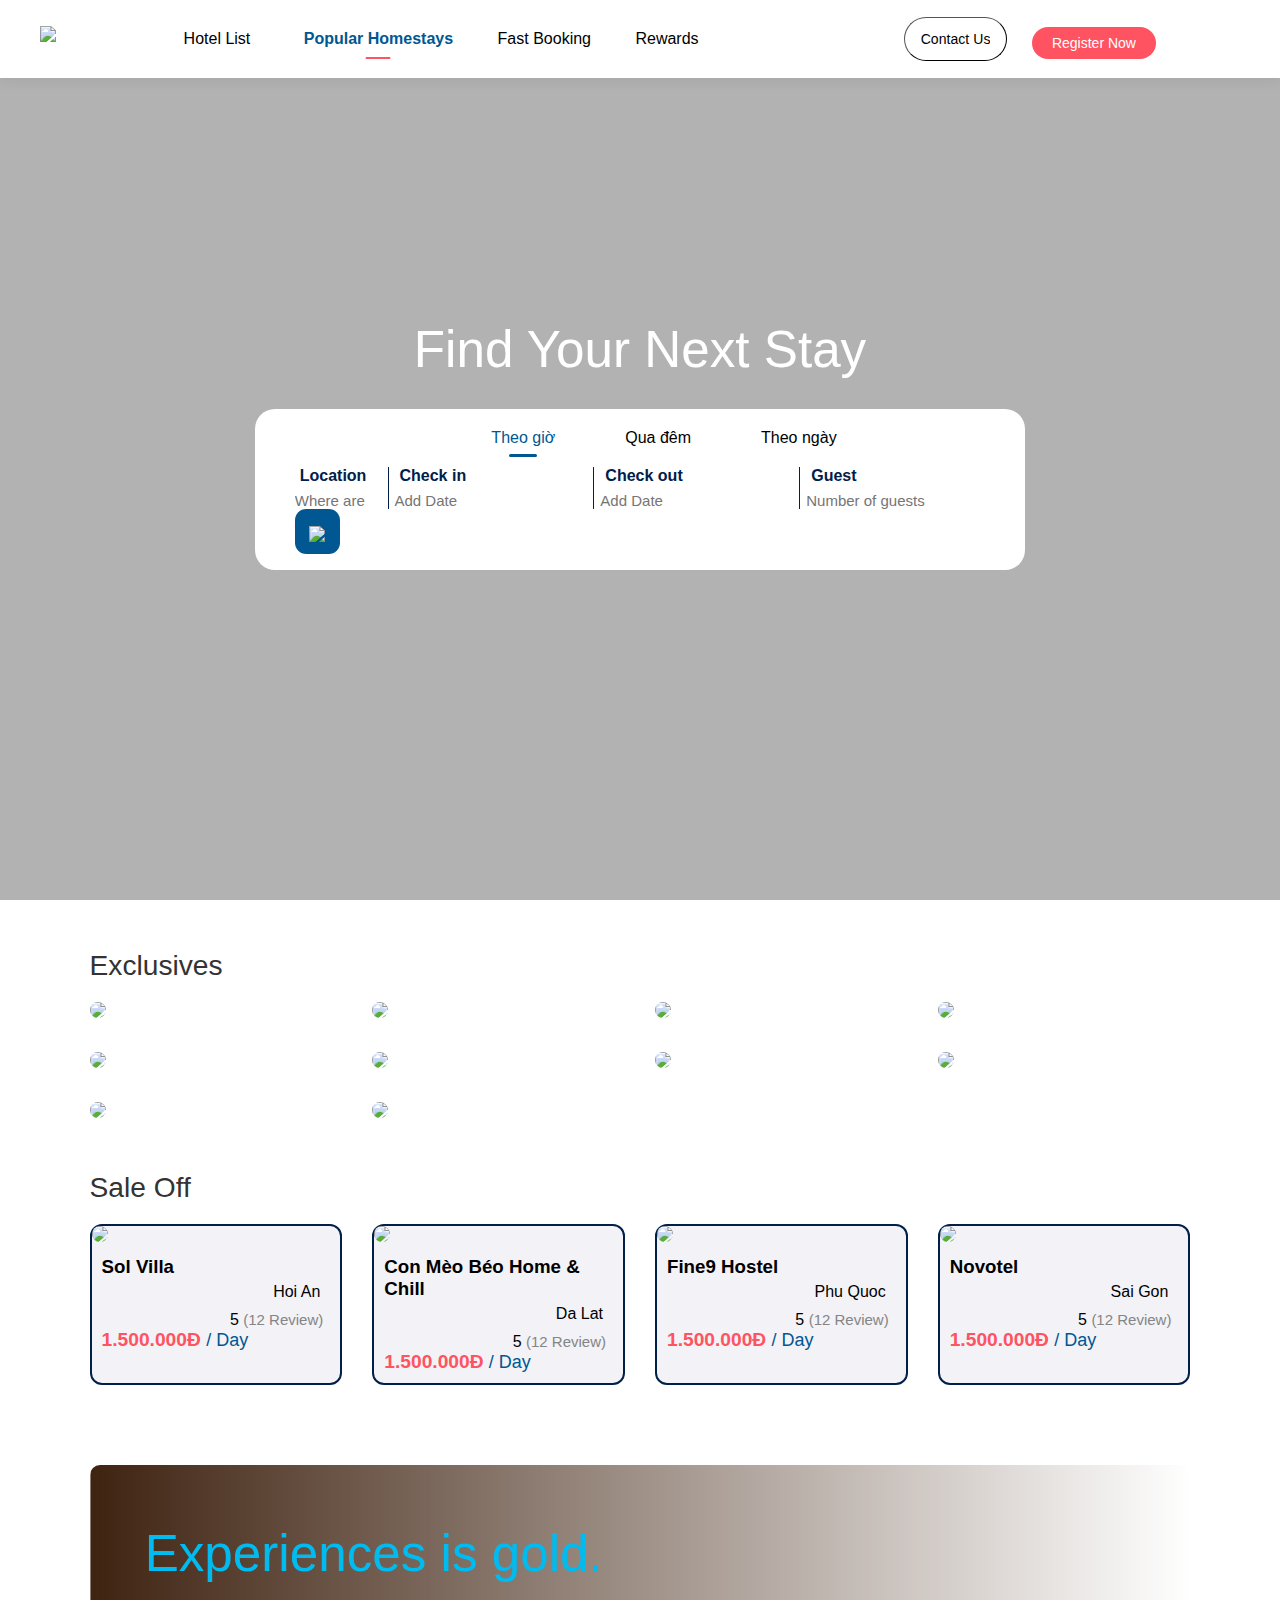
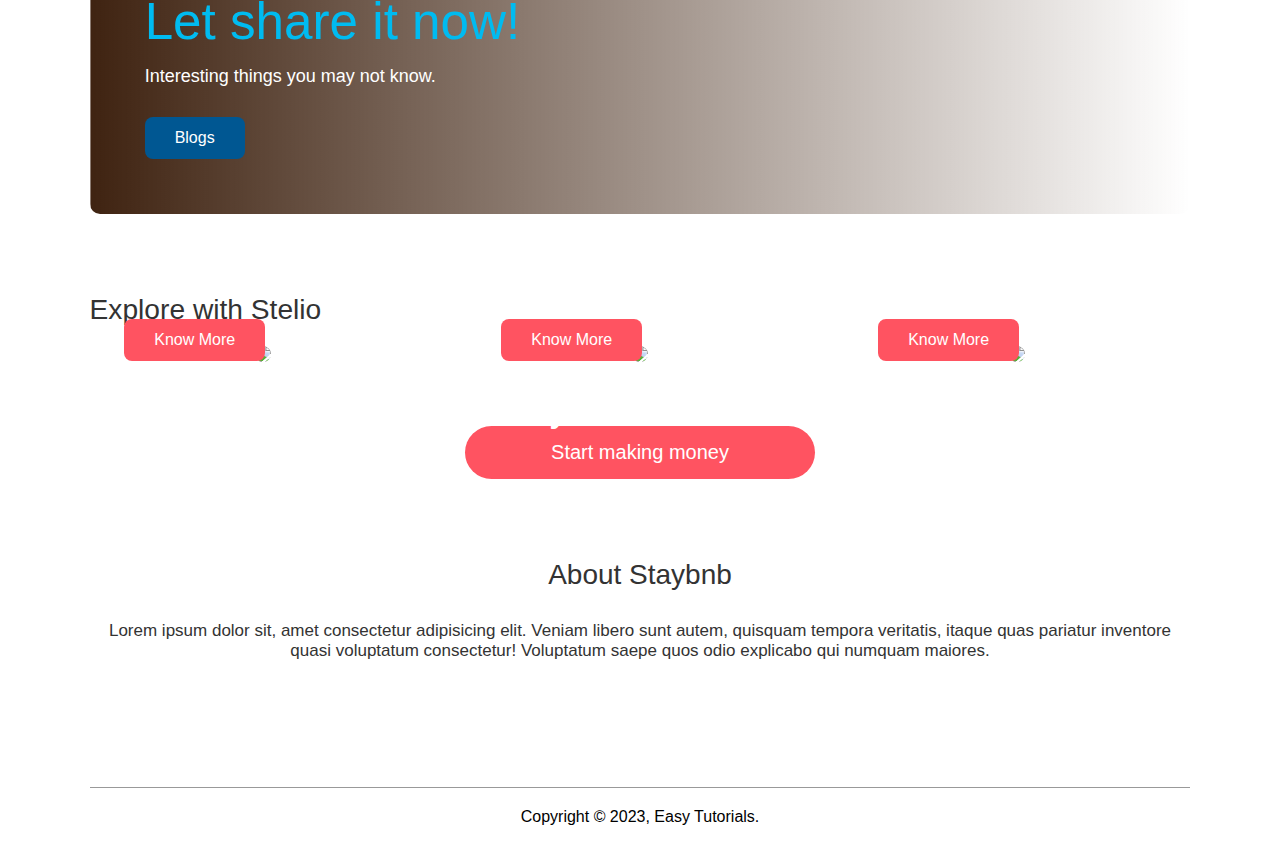
==== index.html @ e15ccc07 "Add fast and update" ====
<!DOCTYPE html>
<html>

<head>
    <meta name="viewport" content="width=device-width, initial-scale=1.0">
    <title>Stelio</title>
    <link rel="stylesheet" href="style.css">
    <script src="https://kit.fontawesome.com/17dae1f014.js" crossorigin="anonymous"></script>
</head>

<body>
    <div class="header">
        <nav id="navBar" class="navbar-white">
            <div class="header-left">
                <img src="images/logo.png" class="logo">
                <ul class="nav-links">
                    <div class="dropdown">
                        <button class="hotel-btn" type="button" onclick="listDropdown()">Hotel List
                            <i class="fa-sharp fa-solid fa-chevron-down"></i>
                        </button>
                        <div class="dropdown-hotel" id="listDropdown">
                            <a href="#">Stelio Room</a>
                            <a href="#">Best Price</a>
                            <a href="#">Great Deals</a>
                            <a href="#">New Hotels</a>
                            <a href="#">High Rate Hotels</a>
                        </div>
                    </div>
                    <li><a href="index.html" class="active">Popular Homestays</a></li>
                    <li><a href="fast.html">Fast Booking</a></li>
                    <li><a href="#">Rewards</a></li>
                </ul>
            </div>
            <div class="header-hidden">

            </div>
            <div class="header-right">
                <ul class="nav-btns">
                    <li></li>
                    <li><button class="bus-btn" type="button"><span class="bus-span">Contact Us</span></button></li>
                    <li><a href="#" class="register-btn">Register Now</a></li>
                    <li><i class="fas fa-bars" onclick="togglebtn()"></i></li>
                </ul>
            </div>
        </nav>

        <div class="container">
            <h1>Find Your Next Stay</h1>
            <div class="search-bar">
                <div class="tabs-nav-scroll">
                    <div class="tabs-nav">
                        <div id="tab-active-bar"></div>
                        <div class="tab-active-item" id="tab-hourly" onclick="Picktype(this)">
                            <i class="fa-solid fa-clock"></i>Theo giờ
                        </div>
                        <div class="tab-item" id="tab-overnight" onclick="Picktype(this)">
                            <i class="fa-regular fa-moon"></i>Qua đêm
                        </div>
                        <div class="tab-item" id="tab-daily" onclick="Picktype(this)">
                            <i class="fa-regular fa-calendar"></i>Theo ngày
                        </div>
                    </div>
                </div>
                <form>
                    <div class="infor" id="location-input">
                        <i class="fa-solid fa-location-dot"></i>
                        <label>Location</label>
                        <input class="locate-btn" list="locates" type="text" placeholder="Where are you going?"
                            onclick="locateDropdown()">
                    </div>
                    <div class="infor">
                        <i class="fa-solid fa-arrow-right-to-bracket"></i>
                        <label>Check in</label>
                        <input type="text" placeholder="Add Date">
                    </div>
                    <div class="infor">
                        <i class="fa-solid fa-arrow-right-from-bracket"></i>
                        <label>Check out</label>
                        <input type="text" placeholder="Add Date">
                    </div>
                    <div>
                        <i class="fa-solid fa-user-secret"></i>
                        <label>Guest</label>
                        <input class="number-people" type="value" placeholder="Number of guests">
                        <div class="number-box">
                            <li>
                                <div class="number-left">
                                    <p> Adult </p>
                                </div>
                                <div class="number-right adult">
                                    <i class="fas fa-minus adultMinus"></i>
                                    <span>0</span>
                                    <i class="fas fa-plus adultPlus"></i>
                                </div>
                            </li>
                            <li>
                                <div class="number-left">
                                    <p> Child </p>
                                </div>
                                <div class="number-right child">
                                    <i class="fas fa-minus childMinus"></i>
                                    <span>0</span>
                                    <i class="fas fa-plus childPlus"></i>
                                </div>
                            </li>
                            <li>
                                <div class="number-left">
                                    <p> Baby </p>
                                </div>
                                <div class="number-right baby">
                                    <i class="fas fa-minus babyMinus"></i>
                                    <span>0</span>
                                    <i class="fas fa-plus babyPlus"></i>
                                </div>
                            </li>
                        </div>
                    </div>
                    <button type="submit" formaction="listing.html"><img src="images/search.png"></button>
                </form>
                <datalist class="dropdown-locate" id="locates">
                    <option>Gần tôi</option>
                    <option>Hồ Chí Minh</option>
                    <option>Hà Nội</option>
                    <option>Đà Nẵng</option>
                    <option>Đà Lạt</option>
                </datalist>
            </div>
        </div>
    </div>
    <div class="container">
        <h2 class="sub-title">Exclusives</h2>
        <div class="exclusives">
            <div>
                <img src="images/image-1.png">
                <span>
                    <h3>Near you</h3>
                    <p>Start @ $250</p>
                </span>
            </div>
            <div>
                <img src="images/image-2.png">
                <span>
                    <h3>Hot</h3>
                    <p>Start @ $250</p>
                </span>
            </div>
            <div>
                <img src="images/image-3.png">
                <span>
                    <h3>Flash Sale</h3>
                    <p>Start @ $250</p>
                </span>
            </div>
            <div>
                <img src="images/image-4.png">
                <span>
                    <h3>Special Offer</h3>
                    <p>Start @ $250</p>
                </span>
            </div>
            <div>
                <img src="images/image-5.png">
                <span>
                    <h3>New</h3>
                    <p>Start @ $250</p>
                </span>
            </div>
            <div>
                <img src="images/image-6.png">
                <span>
                    <h3>Couple Hotels</h3>
                    <p>Start @ $250</p>
                </span>
            </div>
            <div>
                <img src="images/image-7.png">
                <span>
                    <h3>Travel Hotels</h3>
                    <p>Start @ $250</p>
                </span>
            </div>
            <div>
                <img src="images/image-8.png">
                <span>
                    <h3>Luxury</h3>
                    <p>Start @ $250</p>
                </span>
            </div>
            <div>
                <img src="images/image-9.png">
                <span>
                    <h3>Hostel</h3>
                    <p>Start @ $250</p>
                </span>
            </div>
            <div>
                <img src="images/image-10.png">
                <span>
                    <h3>Motel</h3>
                    <p>Start @ $250</p>
                </span>
            </div>
        </div>
        <h2 class="sub-title">Sale Off</h2>
        <div class="saleoff">
            <div class="sale-item">
                <img src="images/villa.png">
                <h3>Sol Villa</h3>
                <div class="addr-item">
                    <p>Hoi An</p>
                    <i class="fa-solid fa-location-dot icon-address"></i>
                </div>
                <div class="rate-item">
                    <p>5 <span style="color: #858585; font-size: 15px;">(12 Review)</span></p>
                    <i class="fa-solid fa-star icon-rating"></i>
                </div>
                <div class="price-item">
                    <p>1.500.000Đ <i class="fa-solid fa-money-bill"></i> <span> / Day</span></p>
                </div>
            </div>
            <div class="sale-item">
                <img src="images/homestay.png">
                <h3>Con Mèo Béo Home & Chill</h3>
                <div class="addr-item">
                    <p>Da Lat</p>
                    <i class="fa-solid fa-location-dot icon-address"></i>
                </div>
                <div class="rate-item">
                    <p>5 <span style="color: #858585; font-size: 15px;">(12 Review)</span></p>
                    <i class="fa-solid fa-star icon-rating"></i>
                </div>
                <div class="price-item">
                    <p>1.500.000Đ <i class="fa-solid fa-money-bill"></i> <span> / Day</span></p>
                </div>
            </div>
            <div class="sale-item">
                <img src="images/hostel.png">
                <h3>Fine9 Hostel</h3>
                <div class="addr-item">
                    <p>Phu Quoc</p>
                    <i class="fa-solid fa-location-dot icon-address"></i>
                </div>
                <div class="rate-item">
                    <p>5 <span style="color: #858585; font-size: 15px;">(12 Review)</span></p>
                    <i class="fa-solid fa-star icon-rating"></i>
                </div>
                <div class="price-item">
                    <p>1.500.000Đ <i class="fa-solid fa-money-bill"></i> <span> / Day</span></p>
                </div>
            </div>
            <div class="sale-item">
                <img src="images/novotel.png">
                <h3>Novotel</h3>
                <div class="addr-item">
                    <p>Sai Gon</p>
                    <i class="fa-solid fa-location-dot icon-address"></i>
                </div>
                <div class="rate-item">
                    <p>5 <span style="color: #858585; font-size: 15px;">(12 Review)</span></p>
                    <i class="fa-solid fa-star icon-rating"></i>
                </div>
                <div class="price-item">
                    <p>1.500.000Đ <i class="fa-solid fa-money-bill"></i> <span> / Day</span></p>
                </div>
            </div>
        </div>

        <div class="cta">
            <h3>Experiences is gold.<br>Let share it now!</h3>
            <p>Interesting things you may not know.</p>
            <a href="#" class="cta-btn">Blogs</a>
        </div>

        <h2 class="sub-title">Explore with Stelio</h2>
        <div class="stories">
            <div>
                <img src="images/explore-1.jpg"></img>
                <p><b>Best price for tonight</b></p>
                <a href="#" class="exp-btn">Know More</a>
            </div>
            <div>
                <img src="images/explore-2.jpg"></img>
                <p><b>Lots of great deals for you</b></p>
                <a href="#" class="exp-btn">Know More</a>
            </div>
            <div>
                <img src="images/explore-3.jpg"></img>
                <p><b>Have the best stays for each of your destinations</b></p>
                <a href="#" class="exp-btn">Know More</a>
            </div>
        </div>
        <a href="#" class="start-btn">Start making money</a>

        <div class="about-msg">
            <h2>About Staybnb</h2>
            <p>Lorem ipsum dolor sit, amet consectetur adipisicing elit. Veniam libero sunt autem, quisquam tempora
                veritatis, itaque quas pariatur inventore quasi voluptatum consectetur! Voluptatum saepe quos odio
                explicabo qui numquam maiores.</p>
        </div>

        <div class="footer">
            <a href="https://facebook.com"><i class="fa-brands fa-facebook-f"></i></a>
            <a href="https://youtube.com"><i class="fa-brands fa-youtube"></i></a>
            <a href="https://twitter.com"><i class="fa-brands fa-twitter"></i></a>
            <a href="https://linkedin.com"><i class="fa-brands fa-linkedin-in"></i></a>
            <a href="https://instagram.com"><i class="fa-brands fa-instagram"></i></a>
            <hr>
            <p>Copyright © 2023, Easy Tutorials.</p>
        </div>
    </div>
    <script>
        var navBar = document.getElementById("navBar");
        function togglebtn() {
            navBar.classList.toggle("hidemenu");
        }

        function listDropdown() {
            document.getElementById("listDropdown").classList.toggle("show");
        }
        window.addEventListener("click", function (e) {
            if (!e.target.matches('.hotel-btn')) {
                var dropdowns = document.getElementsByClassName("dropdown-hotel");
                var i;
                for (i = 0; i < dropdowns.length; i++) {
                    var openDropdown = dropdowns[i];
                    if (openDropdown.classList.contains('show')) {
                        openDropdown.classList.remove('show');
                    }
                }
            }
            event.stopPropagation();
        })

        function locateDropdown() {
            document.getElementById("locates").style.display = "block";
        }
        window.addEventListener("click", function closePeo(e) {
            if (!e.target.matches('.locate-btn')) {
                var dropdowns = document.getElementById("locates");
                if (dropdowns.style.display === 'block')
                    dropdowns.style.display = 'None';
                e.stopPropagation();
            }
        })
        var check = false
        function Picktype(anchor) {
            var icon = anchor.querySelector("i");
            var line = document.getElementById("tab-active-bar");
            const items = document.querySelectorAll(".tab-active-item");
            if (anchor.className == "tab-item") {
                icon.classList.replace("fa-regular", "fa-solid");
                anchor.className = "tab-active-item";
                for (const item of items) {
                    item.classList.add("tab-item");
                    item.classList.remove("tab-active-item");
                    var icon = item.querySelector("i");
                    icon.classList.replace("fa-solid", "fa-regular");
                }
                if (anchor.id == "tab-hourly")
                    line.style.transform = "translateX(81px)";
                else if (anchor.id == "tab-overnight")
                    line.style.transform = "translateX(216px)";
                else
                    line.style.transform = "translateX(356px)";
            }
        }

        const inputNumber = document.querySelector(".number-people");
        const numberBox = document.querySelector(".number-box");
        inputNumber.addEventListener("click", function () {
            numberBox.classList.add("active");
        })
        // window.addEventListener("click", function (e) {
        //     // e.stopPropagation();
        //     // const numberBox = document.querySelector(".number-box");
        //     if (!inputNumber.classList.contains(e.target)) {
        //         numberBox.classList.add("active");
        //     }
        //     else {
        //         console.log(e.target);
        //         numberBox.classList.remove("active");
        //     }
        // })

        const adultPlus = document.querySelector(".adultPlus");
        const adultMinus = document.querySelector(".adultMinus");
        let adultValue = document.querySelector(".adult span");
        let i = 0

        adultPlus.addEventListener("click", function () {
            i++;
            adultValue.innerHTML = i;
            totalNumber();
        })
        adultMinus.addEventListener("click", function () {
            if (i <= 0) {
                i = 0;
            }
            else {
                i--;
                adultValue.innerHTML = i;
            }
            totalNumber();
        })

        const childPlus = document.querySelector(".childPlus");
        const childMinus = document.querySelector(".childMinus");
        let childValue = document.querySelector(".child span");
        let j = 0;

        childPlus.addEventListener("click", function () {
            j++;
            childValue.innerHTML = j;
            totalNumber();
        })
        childMinus.addEventListener("click", function () {
            if (j <= 0) {
                j = 0;
            }
            else {
                j--;
                childValue.innerHTML = j;
            }
            totalNumber();
        })

        const babyPlus = document.querySelector(".babyPlus");
        const babyMinus = document.querySelector(".babyMinus");
        let babyValue = document.querySelector(".baby span");
        let k = 0;

        babyPlus.addEventListener("click", function () {
            k++;
            babyValue.innerHTML = k;
            totalNumber();
        })
        babyMinus.addEventListener("click", function () {
            if (k <= 0) {
                k = 0;
            }
            else {
                k--;
                babyValue.innerHTML = k;
            }
            totalNumber();
        })

        function totalNumber() {
            total = i + j + k;
            inputNumber.value = total + " people";
        }

    </script>
    <script src="https://cdn.jsdelivr.net/npm/datalist-css/dist/datalist-css.min.js"></script>
</body>

</html>
---- style.css ----
* {
    margin: 0;
    padding: 0;
    box-sizing: border-box;
    font-family: 'poppins', sans-serif;
}

.header {
    min-height: 100vh;
    width: 100%;
    background-image: linear-gradient(rgba(0, 0, 0, 0.3), rgba(0, 0, 0, 0.3)), url(images/banner.png);
    background-size: cover;
    background-position: center;
}

nav {
    display: flex;
    align-items: center;
    justify-content: space-between;
    padding: 7px 7%;
}

.header-left {
    margin-left: -50px;
    align-items: center;
    display: flex;
}

.header-hidden {}

.header-right {}

.logo {
    width: 100px;
    cursor: pointer;
    padding-bottom: 10px;
    margin-right: 30px;
}

.nav-links li {
    list-style: none;
    display: inline-block;
    margin: 10px 20px;
}

.nav-links li a {
    text-decoration: none;
    color: #fff;
}

.nav-btns li {
    list-style: none;
    display: inline-block;
    margin: 10px;
}

.hotel-btn {
    cursor: pointer;
    border-width: 0;
    background-color: #fff;
    font-size: 16px;
    line-height: 20px;
    padding: 12px 14px;
}

.hotel-btn i {
    padding-left: 5px;
}

.hotel-btn:hover,
.hotel-btn:focus {
    color: #005792;
}


.dropdown {
    position: relative;
    display: inline-block;
    padding-right: 10px;
}

.dropdown-hotel {
    display: none;
    position: absolute;
    background-color: #fff;
    min-width: 180px;
    border-radius: 15px;
    overflow: auto;
    box-shadow: 0px 8px 16px 0px rgba(0, 0, 0, 0.2);
    z-index: 1;
    padding: 5px;
}

.dropdown-hotel a {
    color: black;
    padding: 12px 16px;
    text-decoration: none;
    display: block;
    margin-bottom: 5px;
}

.dropdown-hotel a:hover {
    background-color: #ddd;
    border-radius: 12px;
}

datalist {
    position: absolute;
    background-color: #fff;
    max-width: 375px;
    min-width: 125px;
    border-radius: 15px;
    overflow: auto;
    box-shadow: 0px 8px 16px 0px rgba(0, 0, 0, 0.2);
    z-index: 1;
    padding: 5px;
    margin-left: -5px;
}

datalist option {
    cursor: pointer;
    color: black;
    padding: 12px 16px;
    text-decoration: none;
    display: block;
    margin-bottom: 5px;
}

datalist option:hover {
    background-color: #ddd;
    border-radius: 12px;
}

.show {
    display: block;
}

.register-btn {
    background: #f2f2f7;
    color: #000;
    padding: 8px 20px;
    border-radius: 20px;
    text-decoration: none;
    font-size: 14px;
}

.bus-btn {
    background-color: #fff;
    height: 44px;
    font-size: 14px;
    padding: 12px 16px;
    text-decoration: none;
    border-radius: 35px;
    border-width: 0.01vw;
    letter-spacing: .004em;
    line-height: 17px;
    cursor: pointer;
}

.bus-span {
    overflow: hidden;
    display: -webkit-box;
    -webkit-box-orient: vertical;
    -webkit-line-clamp: 1;
}

.container {
    padding: 0 7%;
}

.header h1 {
    font-size: 4vw;
    font-weight: 500;
    color: #fff;
    text-align: center;
    padding-top: 22%;
}

.tabs-nav {
    cursor: pointer;
    display: flex;
    justify-content: center;
    position: relative;
}

#tab-active-bar {
    transform: translateX(81px);
    width: 28px;
    background-color: #005792;
    border-radius: 2px;
    bottom: -1px;
    height: 3px;
    left: 0;
    list-style: none;
    align-self: flex-end;
    transition: 0.4s ease-in-out;
}

.tab-item {
    margin: 10px 35px 10px 35px;
    display: inline-flex;
    flex-direction: column;
    align-items: center;
}

.tab-item:hover {
    color: #005792
}

.tab-item i {
    font-size: 22px;
    margin-bottom: 4px;
}

.tab-active-item {
    color: #005792;
    margin: 10px 35px 10px 35px;
    display: inline-flex;
    flex-direction: column;
    align-items: center;
}

.tab-active-item i {
    font-size: 22px;
    margin-bottom: 4px;
}

.search-bar {
    background: #fff;
    width: 70%;
    margin: 30px auto;
    padding: 6px 10px 6px 30px;
    border-radius: 20px;
}

.search-bar form {
    display: flex;
    align-items: center;
    flex-wrap: wrap;
    margin: 10px;
    justify-content: space-between;
}

.search-bar form .infor {
    border-right: 1px solid #00204A;
}

.search-bar form input {
    width: 100%;
    display: flex;
    border: 0;
    outline: none;
    background: transparent;
    padding-top: 7px;
    font-size: 15px;
}

.search-bar form button {
    background: #005792;
    width: 45px;
    height: 45px;
    border-radius: 25%;
    border: 0;
    outline: none;
    cursor: pointer;
}

.search-bar form button img {
    width: 20px;
    margin-top: 7px;
}

.search-bar form #location-input {
    flex: 0.84;
}

.search-bar form label {
    font-weight: 600;
    color: #00204A;
}

.search-bar form i {
    margin-right: 5px;
    color: #00204A;
}

.number-people {
    cursor: pointer;
}

.number-box {
    margin-top: 10px;
    padding: 5px 10px 0px 8px;
    position: absolute;
    background-color: #fff;
    min-width: 200px;
    border-radius: 15px;
    box-shadow: 0px 8px 16px 0px rgba(0, 0, 0, 0.2);
    display: none;
}

.number-box.active {
    position: absolute;
    display: block;
}

.number-box li {
    list-style: none;
    display: flex;
    justify-content: space-between;
    padding: 10px;
    height: 40px;
    align-items: center;
}

.number-box li i {
    position: relative !important;
    left: 0 !important;
    margin-right: 0 !important;
    cursor: pointer;
    color: #005792;
}

.number-left {
    width: 60%;
}

.number-right {
    width: 40%;
    display: flex;
    justify-content: space-between;
    text-align: center;

}

.sub-title {
    margin: 50px 0 20px;
    font-size: 2.2vw;
    font-weight: 500;
    color: #333;
}

.exclusives {
    display: grid;
    grid-template-columns: repeat(auto-fit, minmax(250px, 1fr));
    gap: 30px;
}

.exclusives div img {
    width: 100%;
    border-radius: 10px;
}

.exclusives div {
    position: relative;
}

.exclusives div span {
    position: absolute;
    top: 50%;
    left: 50%;
    transform: translate(-50%, -50%);
    text-align: center;
    color: #fff;

}

.saleoff {
    display: grid;
    grid-template-columns: repeat(auto-fit, minmax(200px, 1fr));
    gap: 30px;
    margin-bottom: 30px;
}

.saleoff .sale-item {
    background-color: #f2f2f7;
    border-radius: 12px;
    border: 2px solid #00204A;
}

.saleoff .sale-item p {
    margin-right: 10px;
}

.saleoff .sale-item h3 {
    margin-left: 10px;
}

.saleoff .addr-item {
    display: flex;
    justify-content: right;
    padding: 5px 10px 10px 0px;
}

.saleoff .sale-item .addr-item i {
    color: #858585;
}

.saleoff .sale-item .rate-item i {
    color: #00BBF0;
}

.saleoff .sale-item .price-item {
    font-weight: 700;
    color: #ff5361;
    font-size: larger;
    margin-left: 10px;
}

.saleoff .sale-item .price-item span {
    color: #005792;
    font-weight: lighter;
    font-size: 18px;
}

.sale-item .rate-item {
    display: flex;
    justify-content: right;
    padding-right: 7px;
}

.sale-item .price-item {
    display: flex;
    justify-content: left;
    padding-bottom: 10px;
}

.saleoff div img {
    width: 100%;
    border-radius: 10px;
}

.saleoff h3 {
    font-weight: 600;
    margin-top: 10px;
}

.cta {
    margin: 80px 0;
    background-image: linear-gradient(to right, #3f2311, transparent), url(images/banner-2.png);
    background-size: cover;
    background-position: center;
    border-radius: 10px;
    padding: 5%;
    color: #fff;
}

.cta h3 {
    color: #00BBF0;
    font-size: 4vw;
    line-height: 5.3vw;
    font-weight: 500;
}

.cta p {
    font-size: 18px;
    margin: 10px 0;
}

.cta-btn {
    background: #005792;
    color: #fff;
    text-decoration: none;
    padding: 12px 30px;
    border-radius: 8px;
    margin-top: 20px;
    display: inline-block;
}

.stories {
    display: grid;
    grid-template-columns: repeat(auto-fit, minmax(200px, 1fr));
    gap: 30px;
    margin-bottom: 30px;
}

.stories div {
    position: relative;
    text-align: center;
}

.stories div img {
    width: 100%;
    border-radius: 10px;
}

.stories p {
    text-align: left;
    width: 80%;
    position: absolute;
    top: 80%;
    left: 10%;
    /* transform: translate(-50%, -50%); */
    color: #fff;
    font-size: 30px;
}

.stories a {
    align-self: flex-start;
    text-align: left;
    position: absolute;
    bottom: 25%;
    left: 10%;
}

.exp-btn {
    background: #ff5361;
    color: #fff;
    text-decoration: none;
    padding: 12px 30px;
    border-radius: 8px;
    display: inline-block;
}

.start-btn {
    text-decoration: none;
    background: #ff5361;
    color: #fff;
    width: 80%;
    max-width: 350px;
    display: block;
    text-align: center;
    margin: 60px auto;
    padding: 15px;
    border-radius: 30px;
    font-size: 20px;
}

.about-msg {
    text-align: center;
    margin: 80px 0;
    color: #333;
    font-size: 17px;
}

.about-msg h2 {
    font-size: 28px;
    margin-bottom: 30px;
    font-weight: 500;

}

.footer {
    margin: 80px 0 10px;
    text-align: center;
}

.footer a {
    text-decoration: none;
    color: #999;
    font-size: 22px;
    margin: 0 10px;
}

.footer hr {
    background: #999;
    height: 1px;
    width: 100%;
    border: 0;
    margin: 20px 0;
}

.footer p {
    padding-bottom: 15px;
}

.active {
    position: relative;
}

.active::after {
    content: '';
    background: #fff;
    width: 25px;
    height: 2px;
    position: absolute;
    left: 50%;
    transform: translateX(-50%);
    bottom: -12px;
    border-radius: 2px;
}

nav .fa-bars {
    display: none;
}

@media only screen and (max-width: 700px) {
    .logo {
        position: fixed;
        top: 4%;
        left: 7%;
    }

    nav {
        position: fixed;
        top: 0;
        z-index: 100;
        display: inline-block;
        width: 100%;
        padding: 100px 7% 0;
        background: #000;
        text-align: right;
        max-height: 100px;
        overflow: hidden;
        transition: max-height 0.5s;
    }

    nav .nav-links li {
        margin: 10px 0;
        display: block;
    }

    .register-btn {
        margin: 15px 0 30px;
        display: inline-block;
    }

    nav .fa-bars {
        display: block;
        position: fixed;
        top: 4%;
        right: 7%;
        color: #fff;
        font-size: 28px;
    }

    .active::after {
        left: -40px;
        transform: translateX(0, 50%);
        bottom: 50%;
    }

    .hidemenu {
        max-height: 300px;
    }

    .header h1 {
        padding-top: 200px;
        font-size: 7vw;
    }

    .search-bar {
        width: 90%;
        margin: 30px auto;
        padding: 20px 10px 30px;
        border-radius: 5px;
        position: relative;
    }

    .search-bar form {
        display: block;
    }

    .search-bar form input {
        border-bottom: 1px solid #ddd;
        width: 100%;
        margin-bottom: 10px;
        margin-top: 10px;
        padding-bottom: 10px;
    }

    .search-bar form button {
        position: absolute;
        bottom: 0;
        left: 50%;
        transform: translate(-50%, 50%);
    }

    .sub-title {
        font-size: 6vw;
    }

    .cta {
        padding: 15% 5%;
    }

    .cta h3 {
        font-size: 7vw;
        line-height: 8vw;
    }

    .cta p {
        font-size: 14px;
    }

    .cta-btn {
        padding: 6px 15px;
        border-radius: 4px;
        margin-top: 10px;
        font-size: 14;
    }

    .stories p {
        font-size: 22px;
    }

    .about-msg {
        font-size: 15px;
    }
}

/* ----------listing page--------- */
.navbar-white {
    background: #fff;
    box-shadow: 0 5px 10px rgba(0, 0, 0, 0.05);
}

.navbar-white .nav-links li a {
    color: #000;
}

.navbar-white .nav-links li .active {
    color: #005792;
    font-weight: 550;
}

.navbar-white .nav-links li a:hover {
    color: #005792;
}

.navbar-white .register-btn {
    background: #ff5361;
    color: #fff;
}

nav.navbar-white .fa-bars {
    color: #000;
}

.navbar-white .active::after {
    background: #ff5361;
}

.list-container {
    margin-top: 50px;
    display: flex;
    flex-wrap: wrap;
    justify-content: space-between;
}

.left-col {
    flex-basis: 70%;
}

.right-col {
    flex-basis: 25%;
}

.left-col h1 {
    color: #333;
    font-weight: 600;
    margin-bottom: 30px;
}

.house {
    cursor: pointer;
    display: flex;
    justify-content: space-between;
    flex-wrap: wrap;
    padding: 30px 0;
    border-top: 1px solid #ccc;
}

.house-img {
    flex-basis: 40%;
}

.house-info {
    flex-basis: 58%;
    color: #555;
}

.house-img img {
    width: 100%;
    border-radius: 12px;
}

.house-info h3 {
    font-weight: 600;
    color: #333;
    font-size: 22px;
    margin: 4px 0;
}

.house-info i {
    color: #ff5361;
    font-size: 18px;
    margin: 10px 1px;
}

.house-price {
    text-align: right;
}

.house-price h4 {
    font-size: 20px;
}

.house-price h4 span {
    font-size: 16px;
    font-weight: 500;
}

.sidebar {
    border: 1px solid #999;
    padding: 20px 30px;
    margin-top: 30px;
}

.sidebar h2 {
    text-align: center;
    font-weight: 500;
}

.sidebar h3 {
    font-weight: 500;
    margin: 20px 0 10px;
}

.filter {
    display: flex;
    align-items: center;
    color: #555;
    margin-bottom: 10px;
}

.filter p {
    flex: 1;
}

.filter input {
    margin-right: 15px;
    cursor: pointer;
}

.sidebar-link {
    text-align: right;
    margin: 20px 0;
}

.sidebar-link a {
    text-decoration: none;
}

.pagination {
    display: flex;
    align-items: center;
    justify-content: center;
    margin: 40px 0;
}

.pagination img {
    width: 15px;
    margin: 10px 20px;
}

.right-arrow {
    transform: rotate(180deg);
}

.pagination span {
    margin: 10px 8px;
    width: 40px;
    height: 40px;
    line-height: 40px;
    text-align: center;
    border-radius: 50%;
    cursor: pointer;
}

.pagination .current {
    background: #333;
    color: #fff;
}

/* -----------small screen for listing page----------- */

@media only screen and (max-width: 700px) {
    .list-container {
        margin-top: 150px;
    }

    .left-col,
    .right-col,
    .house-img,
    .house-info {
        flex-basis: 100%;
    }

    .left-col h1 {
        font-size: 22px;
    }

    .house-info h3 {
        font-size: 18px;
    }

    .house-info i {
        font-size: 16px;
    }

    .pagination span {
        margin: 10px 2px;
        width: 30px;
        height: 30px;
        line-height: 30px;
        font-size: 12px;
    }
}

/* ------------- house details page ------------ */
.house-details {
    padding: 0 12%;
}

.house-title {
    margin-top: 50px;
}

.house-title h2 {
    font-weight: 600;
}

.house-title row {
    display: flex;
    flex-wrap: wrap;
    align-items: center;
    margin: 10px 0;
}

.house-title span {
    margin: 0 20px;
}

.house-title i {
    color: #ff5361;
    font-size: 14px;
}

.gallery {
    display: grid;
    grid-gap: 10px;
    grid-template-areas: 'first first . .' 'first first . .';
    margin: 20px 0;
}

.gallery div img {
    width: 100%;
    display: block;
    border-radius: 10px;
}

.gallery-img-1 {
    grid-area: first;
}

.small-details h2 {
    font-weight: 500;
}

.small-details h4 {
    text-align: right;
    font-size: 22px;
}

.line {
    border: 0;
    height: 1px;
    background: #ccc;
    width: 100%;
    max-width: 800px;
    margin: 20px 0 50px;
}

.check-form {
    margin: 30px 0;
    background: #fff;
    box-shadow: 0 0 30px rgba(0, 0, 0, 0.3);
    border-radius: 8px;
    display: flex;
    flex-wrap: wrap;
    align-items: center;
    padding: 10px 50px;
}

.check-form label {
    display: block;
}

.check-form div {
    padding: 20px;
}

.check-form input {
    background: transparent;
    border: 0;
    outline: none;
}

.check-form button {
    background: #ff5361;
    border: 0;
    outline: none;
    color: #fff;
    padding: 18px;
    width: 350px;
    border-radius: 8px;
    font-size: 16px;
}

.guest-field {
    flex: 1;
}

.details-list {
    list-style: none;
    margin: 50px 0;
}

.details-list li {
    margin-left: 50px;
    font-size: 20px;
    font-weight: 500;
    margin-bottom: 20px;
    color: #555;
    position: relative;
}

.details-list li span {
    display: block;
    font-weight: 400;
    font-size: 16px;
}

.details-list li i {
    position: absolute;
    top: 5px;
    left: -40px;
}

.home-desc {
    max-width: 700px;
    margin-bottom: 50px;
}

.map {
    margin: 50px 0;
}

.map iframe {
    width: 100%;
    margin-bottom: 30px;
}

.map h3 {
    font-size: 26px;
    font-weight: 500;
    margin-bottom: 30px;
}

.map b {
    display: block;
    margin-bottom: 16px;
}

.host {
    display: flex;
    align-items: center;
}

.host img {
    width: 80px;
    border-radius: 50%;
    margin-right: 30px;
}

.host h2 {
    margin-bottom: 10px;
    font-weight: 500;
}

.host i {
    color: #ff5361;
}

.contact-host {
    display: inline-block;
    margin: 40px 0 40px 120px;
    text-decoration: none;
    color: #555;
    padding: 15px 50px;
    border: 1px solid #ff5361;
    border-radius: 8px;
}

/* ---------media query for house details page------------ */
@media only screen and (max-width: 700px) {
    .house-details {
        margin-top: 150px;
    }

    .row p {
        margin-top: 10px;
    }

    .gallery {
        grid-template-areas: 'first first' '. .' '. .';
    }

    .small-details h2 {
        font-size: 20px;
        margin-top: 24px;
    }

    .small-details h4 {
        text-align: left;
        margin: 10px 0;
        font-size: 18px;
    }

    .check-form {
        padding: 10px 30px;
    }

    .check-form div {
        padding: 20px 0;
        width: 100%;
    }

    .check-form input {
        border-bottom: 1px solid #ccc;
        width: 100%;
        padding-bottom: 5px;
    }

    .check-form button {
        font-size: 14px;
        margin-top: 10px;
        margin-bottom: 15px;
        border-radius: 4px;
    }

    .host {
        display: block;
        line-height: 28px;
    }

    .contact-host {
        margin: 40px 0;
    }
}

/* -------fast booking --------*/
.choose-btn {
    margin-top: 10px;
    text-align: center;
}

.choose-hotel-btn {
    font-size: 18px;
    font-weight: 500;
    cursor: pointer;
    background: #00204A;
    color: #fff;
    border: none;
    text-decoration: none;
    padding: 12px 10px;
    border-radius: 8px;
    margin: 20px 10px;
}

.choose-room-btn {
    font-size: 18px;
    font-weight: 500;
    cursor: not-allowed;
    background: #D9FAFF;
    color: #666666;
    border: none;
    text-decoration: none;
    padding: 12px 10px;
    border-radius: 8px;
    margin: 20px 10px;
}

.search-container {
    margin: auto;
    margin-top: 2%;
    position: relative;
    width: 300px;
    height: 42px;
    border: 4px solid #005792;
    padding: 0px 10px;
    border-radius: 50px;
}

.search-element {
    width: 100%;
    height: 100%;
    vertical-align: middle;
}

.search-element i {
    color: #005792;
    font-size: 26;
}

.search {
    border: none;
    height: 100%;
    width: 100%;
    padding: 0px 5px;
    border-radius: 50px;
    font-family: "Nunito";
    font-size: 18px;
    color: #424242;
    font-weight: 500;
}

.search:focus {
    outline: none;
}

.hotel {
    display: block;
}

.title .result{
    display: none;
    margin: 0px 16%;
    position: relative;
}
.title .result h3{
    color: #ff5361;
    text-align: center;
    width: fit-content;
}
.title .result i{
    margin: 23px 8px ;
    cursor: pointer;
}
.content {
    margin: 10% 0 0 0;
}

.content h2 {
    color: #00204A;
    text-align: left;
    font-weight: bold;
}

.recent-hotels {
    height: 350px;
    margin: 15px 0px 0px 5px;
    overflow-y: auto;
    gap: 30px;
}

.recent-hotels .item {
    margin: 20px 0px;
    height: fit-content;
    padding: 10px 0px 0px 5px;
    border-bottom: 1.5px solid #00BBF0;
}

.recent-hotels .item h4 {
    color: #005792;
}

.recent-hotels .item:hover {
    cursor: pointer;
    background-color: #ddd;
    border-radius: 10px;
}

.recent-hotels .item .addr-item {
    display: flex;
    justify-content: right;
    padding: 5px 10px 5px 0px;
}

.recent-hotels .item .addr-item i {
    margin-left: 5px;
    color: #555;
}

.room {
    display: none;
}

.room button {
    margin: 0px 5px;
    padding: 10px 20px;
    color: white;
    border-radius: 5px;
    border: none;
    outline: none;
    cursor: pointer;
}

.recent-rooms {
    height: 450px;
    margin: 0px 0px 15px 0px;
    overflow-y: auto;
    gap: 30px;
}

.recent-rooms .item {
    display: flex;
    position: relative;
    border-radius: 15px;
    border: 1px solid #005792;
    padding: 15px;
    margin-bottom: 15px;
}

.recent-rooms .item:hover, .recent-rooms .item:active {
    cursor: pointer;
    background-color: #ddd;
    border-radius: 10px;
}

.recent-rooms .item p {
    font-size: 18px;
    font-weight: bold;
    position: relative;
    text-align: center;
    color: #005792;
    margin: 15% 20px;
}

.recent-rooms .item h6 {
    font-size: 16px;
    text-align: center;
    margin-left: 12%;
    color: #00204A;
}

.recent-rooms .item img {
    width: 100px;
    height: 100px;
    border-radius: 15px;
}

.fast-title {
    text-align: center;
    font-size: 32px;
}

.fast-list {
    display: flex;
    flex-wrap: wrap;
    width: 100%;
    justify-content: center;
    align-items: center;
    margin: 20px 0px;
}

.fast-item {
    width: 30%;
    margin: 15px;
    box-sizing: border-box;
    float: left;
    text-align: center;
    border-radius: 22px;
    cursor: pointer;
    box-shadow: 0 14px 28px rgba(0, 0, 0, 0.25), 0 10px 10px rgba(0, 0, 0, 0.22);
    transition: .4s;
    background: #f2f2f7;
    border: 1px solid #00BBF0;
}

.fast-item:hover {
    box-shadow: 0 3px 6px rgba(0, 0, 0, 0.16), 0 3px 6px rgba(0, 0, 0, 0.23);
    transform: translate(0px, -8px);
}

.fast-item h3 {
    text-align: left;
    font-size: 24px;
    color: #005792;
    margin: 5px 0px 5px 15px;
    padding-top: 10px;
}

.fast-item img {
    width: 100%;
    height: 270px;
    text-align: center;
    margin: 0;
    display: block;
    border-top-right-radius: 20px;
    border-top-left-radius: 20px;
}

.fast-item p {
    text-align: left;
    color: #555;
    margin: 5px 0px 5px 15px;
    padding-top: 0 8px;
}

.fast-item h6 {
    font-size: 20px;
    text-align: right;
    color: #00204A;
    margin: 5px 15px 5px 0px;
}

.fast-item button {
    text-align: center;
    font-size: 24px;
    color: #fff;
    width: 100%;
    padding: 15px;
    border: 0;
    outline: none;
    cursor: pointer;
    margin-top: 5px;
    border-bottom-right-radius: 20px;
    border-bottom-left-radius: 20px;
}

.fast-item .book-1 {
    background: #2183a2;
}

.fast-item .book-2 {
    background: #3b3e6e;
}

.fast-item .book-3 {
    background: #0b0b0b;
}

.fast-item .book-4 {
    background: #ff9f43;
}

.fast-item .book-5 {
    background: #ff5361;
}

.fast-item .book-6 {
    background: #3CB371;
}

.modal {
    display: none;
    background: rgba(0, 0, 0, 0.6);
    position: fixed;
    top: 0;
    height: 100vh;
    width: 100vw;
}

.modal-inner {
    width: 400px;
    position: relative;
    top: 40%;
    margin: auto;
    background: white;
}

.modal-header {
    display: flex;
    justify-content: space-between;
    align-items: center;
    padding: 15px;
    background: #00BBF0;
    color: white;
}

.modal-body {
    padding: 15px;
}

.modal-body h2 {
    color: #00BBF0;
    margin-bottom: 10px;
}

.modal-footer {
    padding: 15px;
    text-align: right;
}

.modal-footer button {
    margin: 0px 5px;
    padding: 10px 20px;
    color: white;
    border-radius: 5px;
    border: none;
    outline: none;
    cursor: pointer;
}

#btn-confirm {
    background: #00BBF0;
}

#btn-cancel {
    background: #ff5361;
}


.alert{
    display: none;
}
.alert.danger {
    background-color: #f44336;
    padding: 20px;
    color: white;
    opacity: 1;
    transition: opacity 0.6s;
    margin-bottom: 15px;
}

.alert.success {
    background-color: #04AA6D;
    padding: 20px;
    color: white;
    opacity: 1;
    transition: opacity 0.6s;
    margin-bottom: 15px;
}

.alert.info {
    background-color: #2196F3;
    padding: 20px;
    color: white;
    opacity: 1;
    transition: opacity 0.6s;
    margin-bottom: 15px;
}

.alert.warning {
    background-color: #ff9800;
    padding: 20px;
    color: white;
    opacity: 1;
    transition: opacity 0.6s;
    margin-bottom: 15px;
}

.closebtn {
    margin-left: 15px;
    color: white;
    font-weight: bold;
    float: right;
    font-size: 22px;
    line-height: 20px;
    cursor: pointer;
    transition: 0.3s;
}

.closebtn:hover {
    color: black;
}
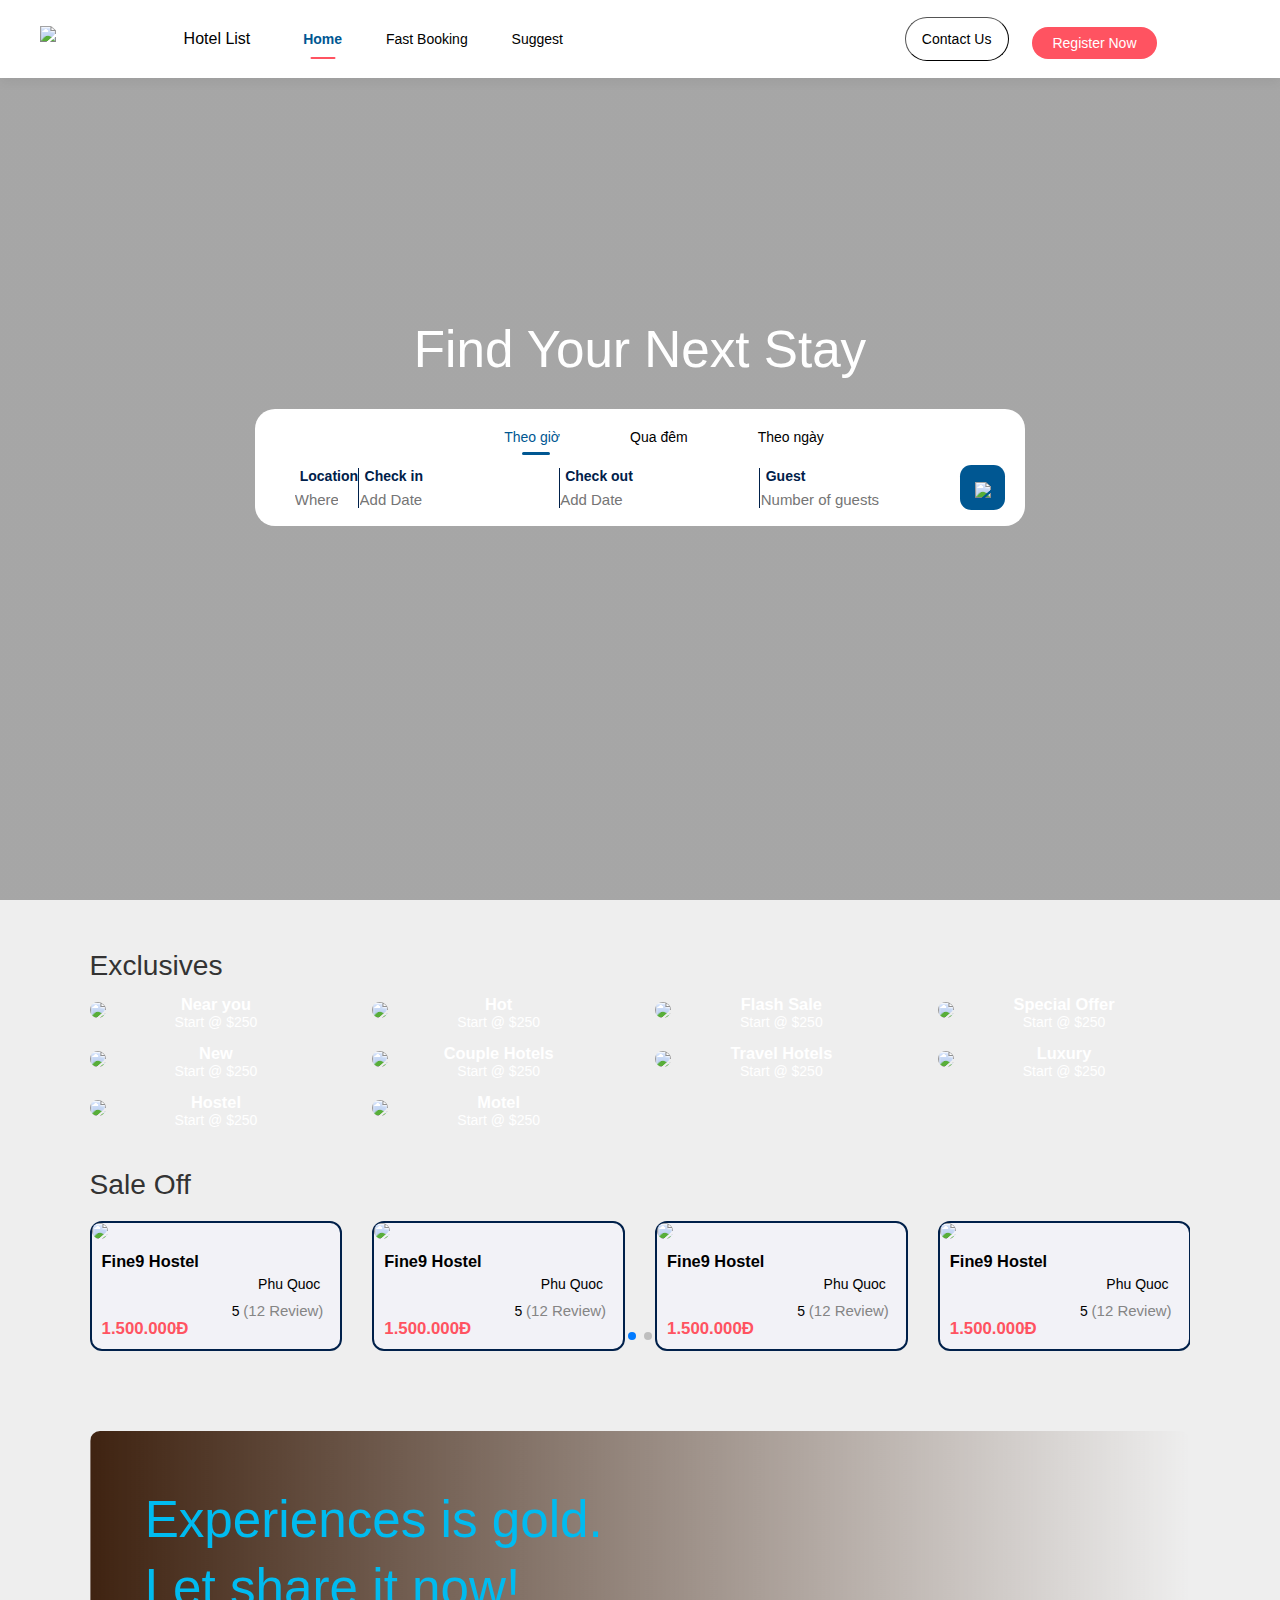
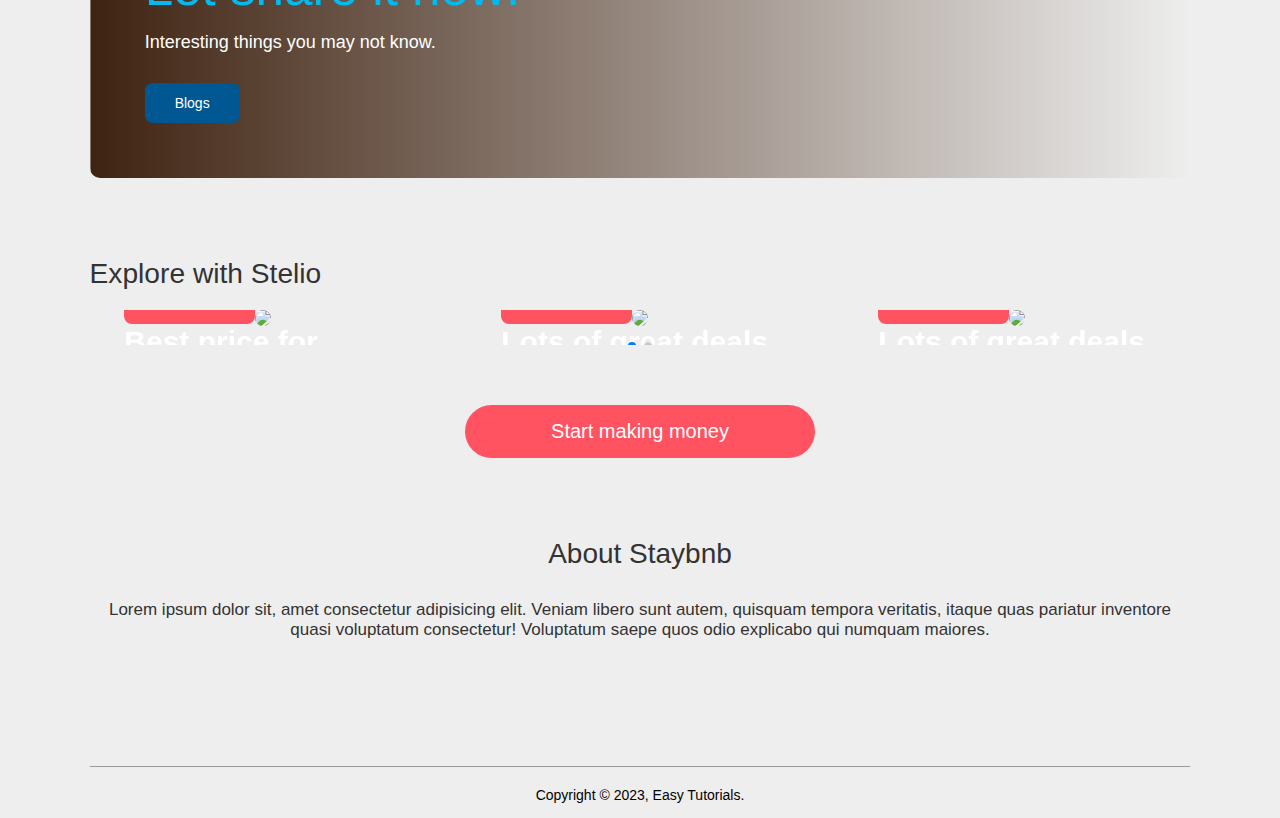
==== commit 73b3c290: "push" ====
--- a/index.html
+++ b/index.html
@@ -5,6 +5,7 @@
     <meta name="viewport" content="width=device-width, initial-scale=1.0">
     <title>Stelio</title>
     <link rel="stylesheet" href="style.css">
+    <link rel="stylesheet" href="https://cdn.jsdelivr.net/npm/swiper@9/swiper-bundle.min.css" />
     <script src="https://kit.fontawesome.com/17dae1f014.js" crossorigin="anonymous"></script>
 </head>
 
@@ -26,9 +27,9 @@
                             <a href="#">High Rate Hotels</a>
                         </div>
                     </div>
-                    <li><a href="index.html" class="active">Popular Homestays</a></li>
+                    <li><a href="index.html" class="active">Home</a></li>
                     <li><a href="fast.html">Fast Booking</a></li>
-                    <li><a href="#">Rewards</a></li>
+                    <li><a href="listing.html">Suggest</a></li>
                 </ul>
             </div>
             <div class="header-hidden">
@@ -203,66 +204,127 @@
         </div>
         <h2 class="sub-title">Sale Off</h2>
         <div class="saleoff">
-            <div class="sale-item">
-                <img src="images/villa.png">
-                <h3>Sol Villa</h3>
-                <div class="addr-item">
-                    <p>Hoi An</p>
-                    <i class="fa-solid fa-location-dot icon-address"></i>
-                </div>
-                <div class="rate-item">
-                    <p>5 <span style="color: #858585; font-size: 15px;">(12 Review)</span></p>
-                    <i class="fa-solid fa-star icon-rating"></i>
-                </div>
-                <div class="price-item">
-                    <p>1.500.000Đ <i class="fa-solid fa-money-bill"></i> <span> / Day</span></p>
-                </div>
-            </div>
-            <div class="sale-item">
-                <img src="images/homestay.png">
-                <h3>Con Mèo Béo Home & Chill</h3>
-                <div class="addr-item">
-                    <p>Da Lat</p>
-                    <i class="fa-solid fa-location-dot icon-address"></i>
-                </div>
-                <div class="rate-item">
-                    <p>5 <span style="color: #858585; font-size: 15px;">(12 Review)</span></p>
-                    <i class="fa-solid fa-star icon-rating"></i>
-                </div>
-                <div class="price-item">
-                    <p>1.500.000Đ <i class="fa-solid fa-money-bill"></i> <span> / Day</span></p>
-                </div>
-            </div>
-            <div class="sale-item">
-                <img src="images/hostel.png">
-                <h3>Fine9 Hostel</h3>
-                <div class="addr-item">
-                    <p>Phu Quoc</p>
-                    <i class="fa-solid fa-location-dot icon-address"></i>
-                </div>
-                <div class="rate-item">
-                    <p>5 <span style="color: #858585; font-size: 15px;">(12 Review)</span></p>
-                    <i class="fa-solid fa-star icon-rating"></i>
-                </div>
-                <div class="price-item">
-                    <p>1.500.000Đ <i class="fa-solid fa-money-bill"></i> <span> / Day</span></p>
-                </div>
-            </div>
-            <div class="sale-item">
-                <img src="images/novotel.png">
-                <h3>Novotel</h3>
-                <div class="addr-item">
-                    <p>Sai Gon</p>
-                    <i class="fa-solid fa-location-dot icon-address"></i>
-                </div>
-                <div class="rate-item">
-                    <p>5 <span style="color: #858585; font-size: 15px;">(12 Review)</span></p>
-                    <i class="fa-solid fa-star icon-rating"></i>
-                </div>
-                <div class="price-item">
-                    <p>1.500.000Đ <i class="fa-solid fa-money-bill"></i> <span> / Day</span></p>
-                </div>
-            </div>
+            <style>
+                html,
+                body {
+                  position: relative;
+                  height: 100%;
+                }
+            
+                body {
+                  background: #eee;
+                  font-family: Helvetica Neue, Helvetica, Arial, sans-serif;
+                  font-size: 14px;
+                  color: #000;
+                  margin: 0;
+                  padding: 0;
+                }
+            
+                .swiper {
+                  width: 100%;
+                  height: 100%;
+                }
+
+              </style>
+            </head>
+
+            <body>
+                <!-- Swiper -->
+                <div class="swiper mySwiper">
+                  <div class="swiper-wrapper">
+                    <div class="swiper-slide">
+                        <div class="sale-item">
+                            <img src="images/villa.png">
+                            <h3>Fine9 Hostel</h3>
+                            <div class="addr-item">
+                                <p>Phu Quoc</p>
+                                <i class="fa-solid fa-location-dot icon-address"></i>
+                            </div>
+                            <div class="rate-item">
+                                <p>5 <span style="color: #858585; font-size: 15px;">(12 Review)</span></p>
+                                <i class="fa-solid fa-star icon-rating"></i>
+                            </div>
+                            <div class="price-item">
+                                <p>1.500.000Đ</p>
+                                <i class="fa-solid fa-money-bill"></i>
+                            </div>
+                        </div>
+                    </div>
+                    <div class="swiper-slide">
+                        <div class="sale-item">
+                            <img src="images/homestay.png">
+                            <h3>Fine9 Hostel</h3>
+                            <div class="addr-item">
+                                <p>Phu Quoc</p>
+                                <i class="fa-solid fa-location-dot icon-address"></i>
+                            </div>
+                            <div class="rate-item">
+                                <p>5 <span style="color: #858585; font-size: 15px;">(12 Review)</span></p>
+                                <i class="fa-solid fa-star icon-rating"></i>
+                            </div>
+                            <div class="price-item">
+                                <p>1.500.000Đ</p>
+                                <i class="fa-solid fa-money-bill"></i>
+                            </div>
+                        </div>
+                    </div>
+                    <div class="swiper-slide">
+                        <div class="sale-item">
+                            <img src="images/hostel.png">
+                            <h3>Fine9 Hostel</h3>
+                            <div class="addr-item">
+                                <p>Phu Quoc</p>
+                                <i class="fa-solid fa-location-dot icon-address"></i>
+                            </div>
+                            <div class="rate-item">
+                                <p>5 <span style="color: #858585; font-size: 15px;">(12 Review)</span></p>
+                                <i class="fa-solid fa-star icon-rating"></i>
+                            </div>
+                            <div class="price-item">
+                                <p>1.500.000Đ</p>
+                                <i class="fa-solid fa-money-bill"></i>
+                            </div>
+                        </div>
+                    </div>
+                    <div class="swiper-slide">
+                        <div class="sale-item">
+                            <img src="images/novotel.png">
+                            <h3>Fine9 Hostel</h3>
+                            <div class="addr-item">
+                                <p>Phu Quoc</p>
+                                <i class="fa-solid fa-location-dot icon-address"></i>
+                            </div>
+                            <div class="rate-item">
+                                <p>5 <span style="color: #858585; font-size: 15px;">(12 Review)</span></p>
+                                <i class="fa-solid fa-star icon-rating"></i>
+                            </div>
+                            <div class="price-item">
+                                <p>1.500.000Đ</p>
+                                <i class="fa-solid fa-money-bill"></i>
+                            </div>
+                        </div>
+                    </div>
+                    <div class="swiper-slide">
+                        <div class="sale-item">
+                            <img src="images/homestay.png">
+                            <h3>Fine9 Hostel</h3>
+                            <div class="addr-item">
+                                <p>Phu Quoc</p>
+                                <i class="fa-solid fa-location-dot icon-address"></i>
+                            </div>
+                            <div class="rate-item">
+                                <p>5 <span style="color: #858585; font-size: 15px;">(12 Review)</span></p>
+                                <i class="fa-solid fa-star icon-rating"></i>
+                            </div>
+                            <div class="price-item">
+                                <p>1.500.000Đ</p>
+                                <i class="fa-solid fa-money-bill"></i>
+                            </div>
+                        </div>
+                    </div>
+                  </div>
+                  <div class="swiper-pagination"></div>
+                </div>                                
         </div>
 
         <div class="cta">
@@ -273,21 +335,65 @@
 
         <h2 class="sub-title">Explore with Stelio</h2>
         <div class="stories">
-            <div>
-                <img src="images/explore-1.jpg"></img>
-                <p><b>Best price for tonight</b></p>
-                <a href="#" class="exp-btn">Know More</a>
-            </div>
-            <div>
-                <img src="images/explore-2.jpg"></img>
-                <p><b>Lots of great deals for you</b></p>
-                <a href="#" class="exp-btn">Know More</a>
-            </div>
-            <div>
-                <img src="images/explore-3.jpg"></img>
-                <p><b>Have the best stays for each of your destinations</b></p>
-                <a href="#" class="exp-btn">Know More</a>
-            </div>
+            <style>
+                html,
+                body {
+                  position: relative;
+                  height: 100%;
+                }
+            
+                body {
+                  background: #eee;
+                  font-family: Helvetica Neue, Helvetica, Arial, sans-serif;
+                  font-size: 14px;
+                  color: #000;
+                  margin: 0;
+                  padding: 0;
+                }
+            
+                .swiper {
+                  width: 100%;
+                  height: 100%;
+                }
+
+              </style>
+            </head>
+
+            <body>
+                <!-- Swiper -->
+                <div class="swiper ExSwiper">
+                  <div class="swiper-wrapper">
+                    <div class="swiper-slide">
+                        <div>
+                            <img src="images/explore-1.jpg"></img>
+                            <p><b>Best price for tonight</b></p>
+                            <a href="#" class="exp-btn">Know More</a>
+                        </div>
+                    </div>                    
+                    <div class="swiper-slide">
+                        <div>
+                            <img src="images/explore-2.jpg"></img>
+                            <p><b>Lots of great deals for you</b></p>
+                            <a href="#" class="exp-btn">Know More</a>
+                        </div>
+                    </div>
+                    <div class="swiper-slide">
+                        <div>
+                            <img src="images/explore-3.jpg"></img>
+                            <p><b>Lots of great deals for you</b></p>
+                            <a href="#" class="exp-btn">Know More</a>
+                        </div>
+                    </div>
+                    <div class="swiper-slide">
+                        <div>
+                            <img src="images/explore-4.jpg"></img>
+                            <p><b>Lots of great deals for you</b></p>
+                            <a href="#" class="exp-btn">Know More</a>
+                        </div>
+                    </div>
+                  </div>
+                  <div class="swiper-pagination"></div>
+                </div>                                
         </div>
         <a href="#" class="start-btn">Start making money</a>
 
@@ -342,6 +448,7 @@
                 e.stopPropagation();
             }
         })
+        
         var check = false
         function Picktype(anchor) {
             var icon = anchor.querySelector("i");
@@ -451,7 +558,35 @@
         }
 
     </script>
-    <script src="https://cdn.jsdelivr.net/npm/datalist-css/dist/datalist-css.min.js"></script>
+    <script src="https://cdn.jsdelivr.net/npm/swiper@9/swiper-bundle.min.js"></script>
+    <script>
+        var swiper = new Swiper(".mySwiper", {
+          slidesPerView: 4,
+          spaceBetween: 30,
+          autoplay:{
+            delay: 2000,
+            disableOnInteraction: false,
+          },
+          pagination: {
+            el: ".swiper-pagination",
+            clickable: true,
+          },
+        });
+      </script>
+      <script>
+        var swiper = new Swiper(".ExSwiper", {
+          slidesPerView: 3,
+          spaceBetween: 30,
+          autoplay:{
+            delay: 2000,
+            disableOnInteraction: false,
+          },
+          pagination: {
+            el: ".swiper-pagination",
+            clickable: true,
+          },
+        });
+      </script>
 </body>
 
 </html>--- a/style.css
+++ b/style.css
@@ -335,6 +335,13 @@
 
 .sub-title {
     margin: 50px 0 20px;
+    font-size: 2.2vw;
+    font-weight: 500;
+    color: #333;
+}
+
+.sub-title1 {
+    margin: 50px 0 20px 580px;
     font-size: 2.2vw;
     font-weight: 500;
     color: #333;
@@ -668,7 +675,7 @@
 
     .sub-title {
         font-size: 6vw;
-    }
+    }    
 
     .cta {
         padding: 15% 5%;
@@ -1516,6 +1523,8 @@
 }
 
 .alert.success {
+    position: absolute; right: 50px; top: 110px;
+    width: fit-content;
     background-color: #04AA6D;
     padding: 20px;
     color: white;
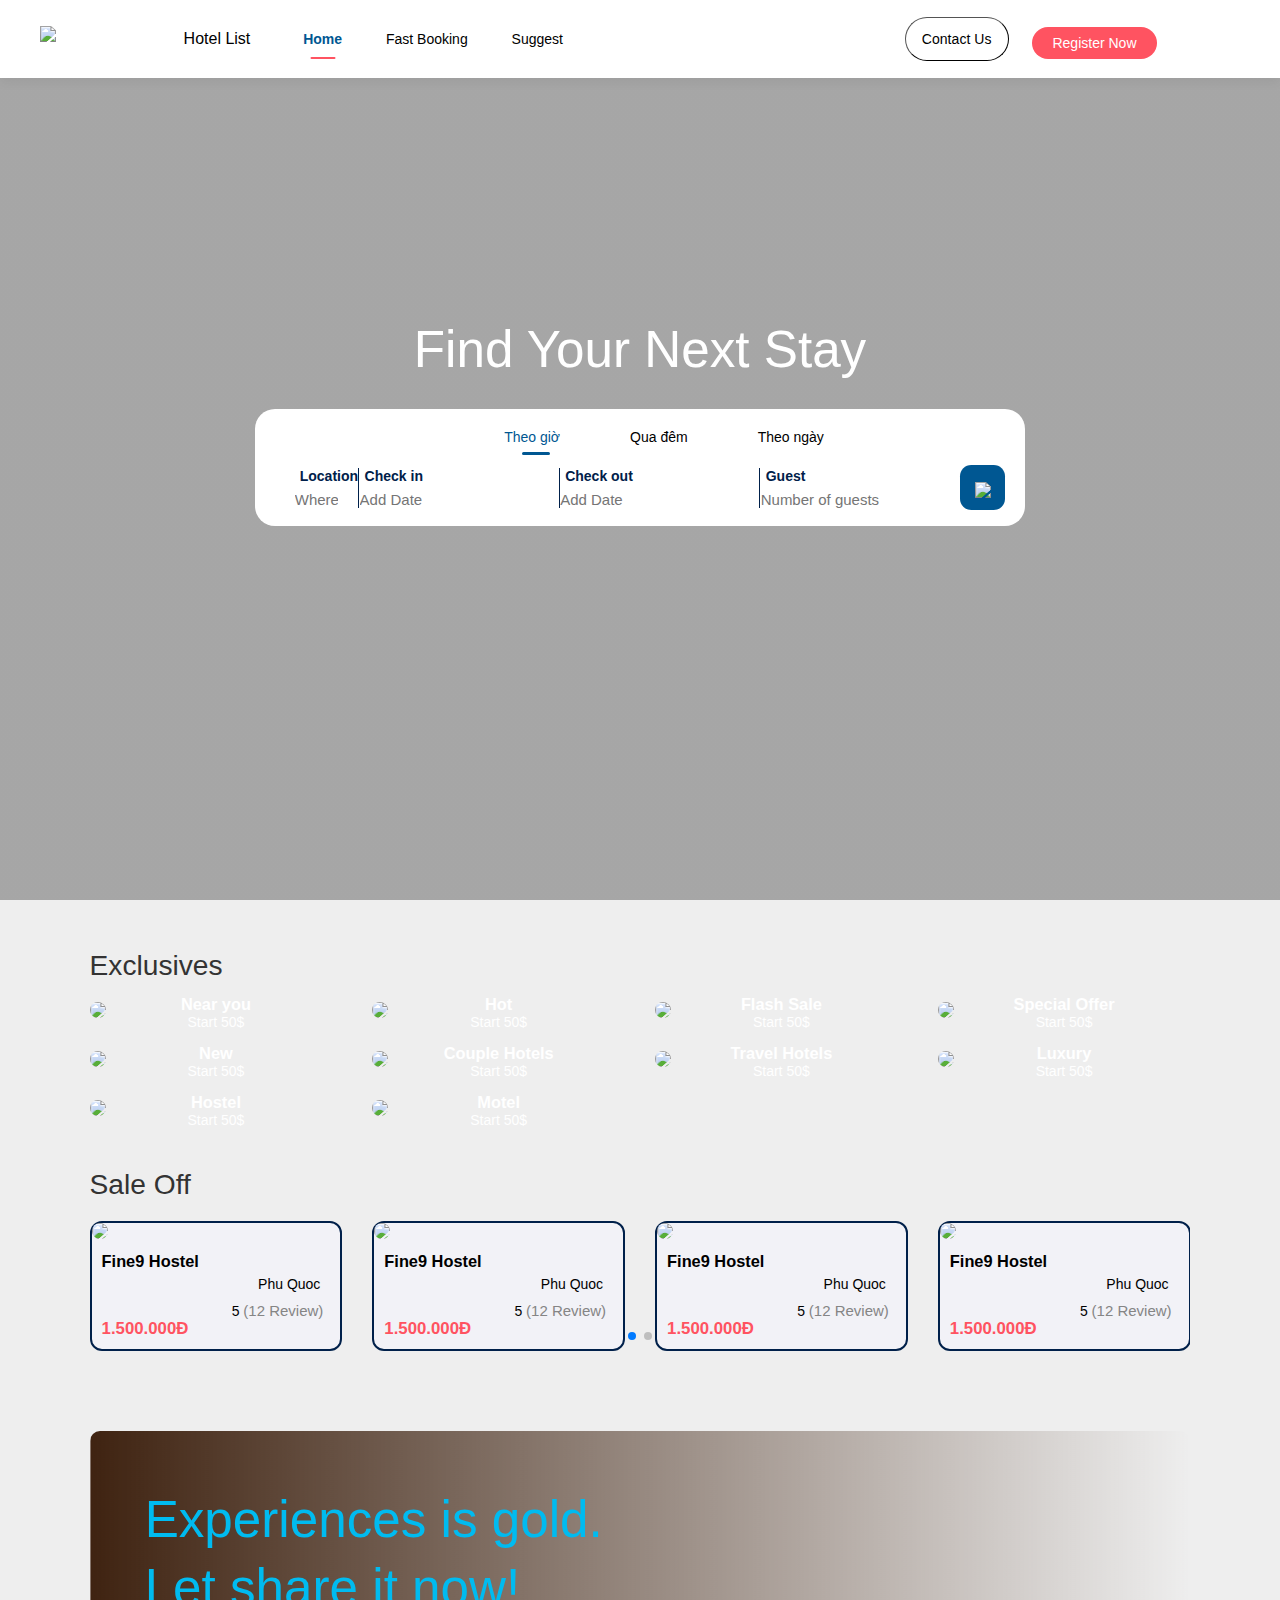
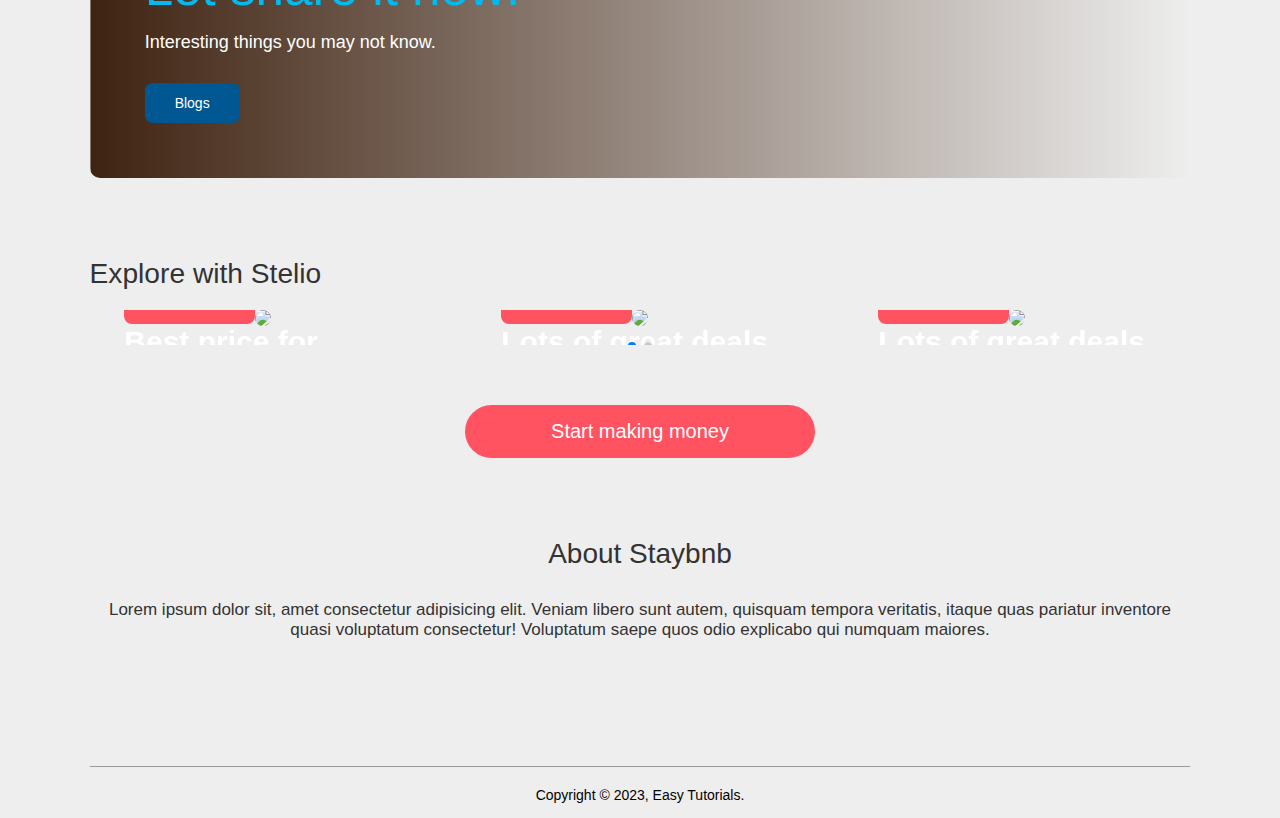
==== commit 788cea8d: "final" ====
--- a/index.html
+++ b/index.html
@@ -29,7 +29,7 @@
                     </div>
                     <li><a href="index.html" class="active">Home</a></li>
                     <li><a href="fast.html">Fast Booking</a></li>
-                    <li><a href="listing.html">Suggest</a></li>
+                    <li><a href="suggest.html">Suggest</a></li>
                 </ul>
             </div>
             <div class="header-hidden">
@@ -135,70 +135,70 @@
                 <img src="images/image-1.png">
                 <span>
                     <h3>Near you</h3>
-                    <p>Start @ $250</p>
+                    <p>Start 50$</p>
                 </span>
             </div>
             <div>
                 <img src="images/image-2.png">
                 <span>
                     <h3>Hot</h3>
-                    <p>Start @ $250</p>
+                    <p>Start 50$</p>
                 </span>
             </div>
             <div>
                 <img src="images/image-3.png">
                 <span>
                     <h3>Flash Sale</h3>
-                    <p>Start @ $250</p>
+                    <p>Start 50$</p>
                 </span>
             </div>
             <div>
                 <img src="images/image-4.png">
                 <span>
                     <h3>Special Offer</h3>
-                    <p>Start @ $250</p>
+                    <p>Start 50$</p>
                 </span>
             </div>
             <div>
                 <img src="images/image-5.png">
                 <span>
                     <h3>New</h3>
-                    <p>Start @ $250</p>
+                    <p>Start 50$</p>
                 </span>
             </div>
             <div>
                 <img src="images/image-6.png">
                 <span>
                     <h3>Couple Hotels</h3>
-                    <p>Start @ $250</p>
+                    <p>Start 50$</p>
                 </span>
             </div>
             <div>
                 <img src="images/image-7.png">
                 <span>
                     <h3>Travel Hotels</h3>
-                    <p>Start @ $250</p>
+                    <p>Start 50$</p>
                 </span>
             </div>
             <div>
                 <img src="images/image-8.png">
                 <span>
                     <h3>Luxury</h3>
-                    <p>Start @ $250</p>
+                    <p>Start 50$</p>
                 </span>
             </div>
             <div>
                 <img src="images/image-9.png">
                 <span>
                     <h3>Hostel</h3>
-                    <p>Start @ $250</p>
+                    <p>Start 50$</p>
                 </span>
             </div>
             <div>
                 <img src="images/image-10.png">
                 <span>
                     <h3>Motel</h3>
-                    <p>Start @ $250</p>
+                    <p>Start 50$</p>
                 </span>
             </div>
         </div>
--- a/style.css
+++ b/style.css
@@ -675,7 +675,7 @@
 
     .sub-title {
         font-size: 6vw;
-    }    
+    }
 
     .cta {
         padding: 15% 5%;
@@ -738,6 +738,15 @@
     background: #ff5361;
 }
 
+::-webkit-scrollbar{
+    width: 5px;
+}
+
+::-webkit-scrollbar-thumb{
+    visibility: hidden;
+    border-radius: 10px;
+}
+
 .list-container {
     margin-top: 50px;
     display: flex;
@@ -757,6 +766,40 @@
     color: #333;
     font-weight: 600;
     margin-bottom: 30px;
+}
+
+.sidebar-scroll{
+    position: absolute;
+    top: auto;
+    left: 0;
+    width: 800px;
+    height: 100%;
+    background: white;
+    display: flex;
+    flex-direction: column;
+    padding: 20px 5px 0 20px;
+    z-index: 100;
+}
+
+header h2{
+    font-size: 24px;
+    color: #000;
+    padding-bottom: 5px;
+}
+
+.scrollbox{
+    overflow: auto;
+    padding-right: 10px;
+    visibility: hidden;
+}
+
+.scrollbox-inner,.scrollbox:hover{
+    visibility: visible;
+}
+
+.scrollbox-inner{
+    font-size: 16px;
+    color: #fff;
 }
 
 .house {
@@ -806,6 +849,19 @@
 .house-price h4 span {
     font-size: 16px;
     font-weight: 500;
+}
+
+.content-map{
+    position: relative;
+    left: 800px;
+    width: calc(100% - 800px);
+    height: 100vh;
+    display: flex;
+}
+
+.content-map iframe{
+    display: flex;
+    width: 100%;
 }
 
 .sidebar {
